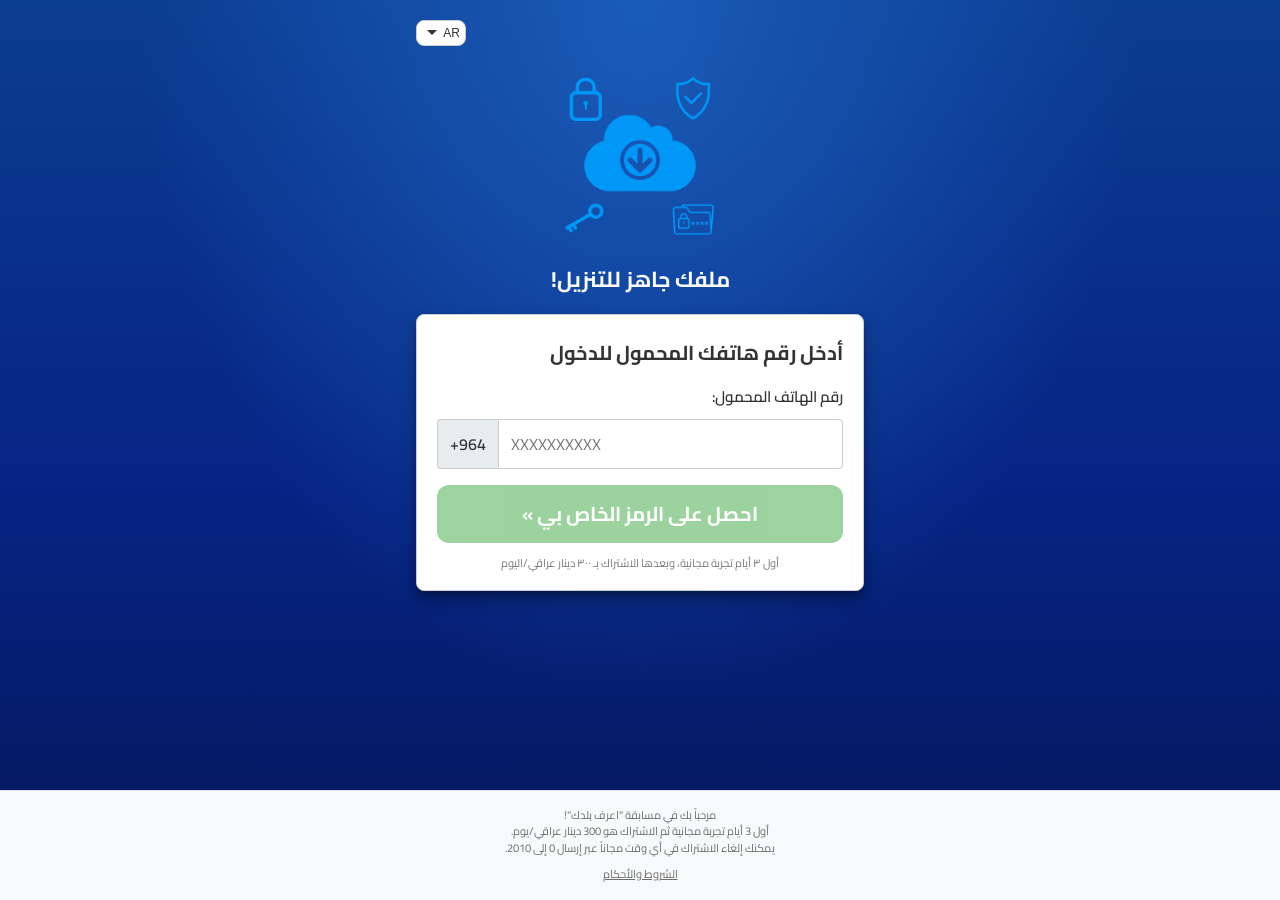
==== index.html @ eae51e0b "Serve landing page from repository root. Hosts expect index.html at the project root; files were pre" ====
<!DOCTYPE html>
<html lang="ar-IQ" dir="rtl">
<head>
  <meta charset="UTF-8">
  <meta name="viewport" content="width=device-width, initial-scale=1.0">
  <title>حمل هنا! للوصول إلى محتواك!</title>
  <meta name="description" content="مسابقة اعرف بلدك — أدخل رقم هاتفك للوصول إلى المحتوى">
  <link rel="stylesheet" href="./styles.css">
</head>
<body>
  <div class="content">
    <header class="header">
      <div class="header__switch">
        <select id="language-select" class="modern-select" aria-label="Language">
          <option value="ar-IQ">AR</option>
          <option value="en-IQ">EN</option>
        </select>
      </div>
    </header>

    <main class="main">
      <img
        class="main__form-logo"
        src="./assets/bg.webp"
        alt="حمل هنا! للوصول إلى محتواك!"
        width="170"
        height="170"
      >

      <h1 class="hero-title" data-i18n="hero">ملفك جاهز للتنزيل!</h1>

      <div class="boxForm">
        <form id="access-form" novalidate>
          <div id="step-phone" class="step">
            <h2 class="form-title" data-i18n="prompt">أدخل رقم هاتفك المحمول للدخول</h2>

            <div class="form-group">
              <label class="form-label" for="phone" data-i18n="phoneLabel">رقم الهاتف المحمول:</label>
              <div class="input-group">
                <span class="input-group-text" id="phone-country-code">+964</span>
                <input
                  type="tel"
                  inputmode="numeric"
                  autocomplete="tel"
                  id="phone"
                  name="phone"
                  class="form-control"
                  maxlength="11"
                  minlength="10"
                  placeholder="XXXXXXXXXX"
                  required
                  aria-describedby="phone-error"
                >
              </div>
              <p id="phone-error" class="error-msg" data-i18n="phoneError">يرجى إدخال رقم هاتف صحيح</p>
            </div>

            <button type="submit" class="btn-form" id="submit-btn">
              <span class="btn-label" data-i18n="cta">احصل على الرمز الخاص بي »</span>
              <span class="spinner" aria-hidden="true"></span>
            </button>
          </div>

          <div id="step-pin" class="pin-panel">
            <h2 class="form-title" data-i18n="pinPrompt">أدخل الرمز الذي وصلك عبر الرسالة</h2>
            <div class="form-group">
              <label class="form-label" for="pin" data-i18n="pinLabel">رمز التحقق:</label>
              <input
                type="text"
                inputmode="numeric"
                id="pin"
                name="pin"
                class="form-control"
                maxlength="6"
                placeholder="••••••"
                style="direction: ltr; text-align: center; letter-spacing: 0.35em;"
              >
              <p id="pin-error" class="error-msg" data-i18n="pinError">الرمز غير صحيح</p>
            </div>
            <button type="button" class="btn-form" id="verify-btn">
              <span class="btn-label" data-i18n="verifyCta">تأكيد »</span>
              <span class="spinner" aria-hidden="true"></span>
            </button>
          </div>

          <p id="success-msg" class="success-msg" data-i18n="success">تم التحقق بنجاح!</p>
        </form>

        <p class="legalsBtn" data-i18n="legalsShort">أول ٣ أيام تجربة مجانية، وبعدها الاشتراك بـ ٣٠٠ دينار عراقي/اليوم</p>
      </div>
    </main>

    <footer class="footer">
      <div class="footer-inner">
        <p class="footer-text" data-i18n-html="footer">
          مرحباً بك في مسابقة "اعرف بلدك"!<br>
          أول 3 أيام تجربة مجانية ثم الاشتراك هو 300 دينار عراقي/يوم.<br>
          يمكنك إلغاء الاشتراك في أي وقت مجاناً عبر إرسال 0 إلى 2010.
        </p>
        <div class="footer-links">
          <a href="https://knowiraq.com/ext/terms/termsAR.pdf" target="_blank" rel="noopener noreferrer" data-i18n="terms">الشروط والأحكام</a>
        </div>
      </div>
    </footer>
  </div>

  <script src="./app.js"></script>
</body>
</html>
---- styles.css ----
@import url("https://fonts.googleapis.com/css2?family=Cairo:wght@400;600;700&family=Montserrat:wght@400;700&display=swap");

:root {
  --green: #4caf50;
  --green-hover: #357a38;
  --text: #333;
  --muted: #6c757d;
  --border: #ccc;
  --footer-bg: #f8f9fa;
  --footer-border: #dee2e6;
  --page-bg: #0b3d91;
  --page-bg-2: #062383;
  --card-shadow: 0 10px 20px #00000030, 0 6px 6px #0000003b;
}

*,
*::before,
*::after {
  box-sizing: border-box;
}

html {
  height: 100%;
}

body {
  margin: 0;
  min-height: 100%;
  font-family: Cairo, Montserrat, -apple-system, "Segoe UI", sans-serif;
  color: var(--text);
  background:
    radial-gradient(ellipse at top, #1a5bb8 0%, transparent 55%),
    linear-gradient(180deg, var(--page-bg) 0%, var(--page-bg-2) 55%, #041758 100%);
  background-attachment: fixed;
}

.content {
  position: relative;
  display: flex;
  flex-direction: column;
  justify-content: space-between;
  align-items: center;
  min-height: 100vh;
  width: 100%;
}

.header {
  display: flex;
  justify-content: flex-end;
  width: 100%;
  max-width: 480px;
  margin-top: 1rem;
  padding: 0 1rem;
}

.modern-select {
  width: 50px;
  max-width: 50px;
  padding: 5px;
  border: 1px solid var(--border);
  border-radius: 8px;
  font-size: 12px;
  color: var(--text);
  background-color: #fff;
  background-image: url("data:image/svg+xml;charset=UTF-8,%3Csvg xmlns='http://www.w3.org/2000/svg' width='10' height='6' viewBox='0 0 10 6'%3E%3Cpath fill='%23333' d='M0 0l5 5 5-5H0z'/%3E%3C/svg%3E");
  background-repeat: no-repeat;
  background-position: left 10px center;
  background-size: 10px;
  appearance: none;
  outline: none;
  cursor: pointer;
}

.modern-select:hover {
  border-color: #888;
}

.modern-select:focus {
  border-color: #007bff;
  box-shadow: 0 0 5px rgba(0, 123, 255, 0.5);
}

.main {
  position: relative;
  flex: 1 0 auto;
  width: 100%;
  max-width: 480px;
  padding: 0 1rem 1.5rem;
  display: flex;
  flex-direction: column;
  align-items: center;
}

.main__form-logo {
  width: 170px;
  height: auto;
  margin: 1rem 0 1.25rem;
  display: block;
}

.hero-title {
  color: #fff;
  font-weight: 700;
  text-align: center;
  margin: 0 0 1.25rem;
  font-size: 1.35rem;
  line-height: 1.4;
}

.boxForm {
  width: 100%;
  margin: 0 auto;
  background: #fff;
  border-radius: 0.5rem;
  border: 1px solid var(--border);
  box-shadow: var(--card-shadow);
  padding: 1.5rem 1.25rem 1.25rem;
}

.form-title {
  color: var(--text);
  font-weight: 700;
  text-align: right;
  text-transform: none;
  margin: 0 0 1rem;
  font-size: 1.25rem;
  line-height: 1.35;
}

.form-group {
  margin-bottom: 1rem;
}

.form-label {
  display: block;
  margin-bottom: 0.5rem;
  font-weight: 600;
  text-align: right;
  font-size: 0.95rem;
}

.input-group {
  position: relative;
  display: flex;
  align-items: stretch;
  width: 100%;
  direction: ltr;
}

.input-group-text {
  display: flex;
  align-items: center;
  padding: 0.5rem 0.75rem;
  font-size: 1rem;
  font-weight: 600;
  color: var(--text);
  white-space: nowrap;
  background-color: #e9ecef;
  border: 1px solid var(--border);
  border-right: 0;
  border-radius: 0.25rem 0 0 0.25rem;
}

.form-control {
  flex: 1 1 auto;
  width: 1%;
  min-width: 0;
  padding: 0.55rem 0.75rem;
  font-size: 1rem;
  font-family: inherit;
  color: var(--text);
  background-color: #fff;
  border: 1px solid var(--border);
  border-radius: 0 0.25rem 0.25rem 0;
  outline: none;
}

.form-control:focus {
  border-color: #86b7fe;
  box-shadow: 0 0 0 0.2rem rgba(13, 110, 253, 0.2);
}

.form-control.is-invalid {
  border-color: #dc3545;
}

.error-msg {
  display: none;
  color: #dc3545;
  font-size: 0.8rem;
  margin-top: 0.4rem;
  text-align: right;
}

.error-msg.show {
  display: block;
}

.btn-form {
  display: flex;
  justify-content: center;
  align-items: center;
  background-color: var(--green);
  color: #fff;
  padding: 0.65rem 1.5rem;
  width: 100%;
  font-size: 1.25rem;
  font-weight: 700;
  font-family: inherit;
  transition: background-color 0.3s ease;
  border: 0;
  outline: none;
  border-radius: 0.75rem;
  cursor: pointer;
  margin-top: 0.5rem;
}

.btn-form:hover:not(:disabled) {
  background-color: var(--green-hover);
}

.btn-form:disabled {
  opacity: 0.55;
  cursor: not-allowed;
}

.btn-form.loading {
  pointer-events: none;
}

.btn-form .spinner {
  display: none;
  width: 1.1rem;
  height: 1.1rem;
  border: 2px solid rgba(255, 255, 255, 0.35);
  border-top-color: #fff;
  border-radius: 50%;
  animation: spin 0.7s linear infinite;
}

.btn-form.loading .btn-label {
  display: none;
}

.btn-form.loading .spinner {
  display: inline-block;
}

@keyframes spin {
  to {
    transform: rotate(360deg);
  }
}

.legalsBtn {
  display: block;
  font-size: 0.7rem;
  opacity: 0.65;
  line-height: 1.35;
  margin: 0.75rem auto 0;
  text-align: center;
  color: var(--text);
}

.footer {
  background-color: var(--footer-bg);
  padding: 1rem;
  border-top: 1px solid var(--footer-border);
  width: 100%;
}

.footer-inner {
  max-width: 480px;
  margin: 0 auto;
  display: flex;
  flex-direction: column;
  justify-content: center;
  align-items: center;
  gap: 0.375rem;
}

.footer-text {
  font-size: 0.7rem;
  text-align: center;
  margin: 0;
  color: var(--text);
  opacity: 0.7;
  line-height: 1.5;
}

.footer-links {
  display: flex;
  gap: 0.5rem;
}

.footer-links a {
  font-size: 0.7rem;
  color: var(--text);
  opacity: 0.7;
  text-decoration: underline;
}

.footer-links a:hover {
  color: #0171bc;
  opacity: 1;
}

.pin-panel {
  display: none;
  margin-top: 0.25rem;
}

.pin-panel.active {
  display: block;
}

.success-msg {
  display: none;
  text-align: center;
  color: var(--green);
  font-weight: 700;
  margin-top: 0.75rem;
}

.success-msg.show {
  display: block;
}

@media (max-width: 575.98px) {
  .hero-title {
    font-size: 1.2rem;
  }

  .form-title {
    font-size: 1.1rem;
  }

  .btn-form {
    font-size: 1.1rem;
  }

  .boxForm {
    padding: 1.15rem 1rem 1rem;
  }
}
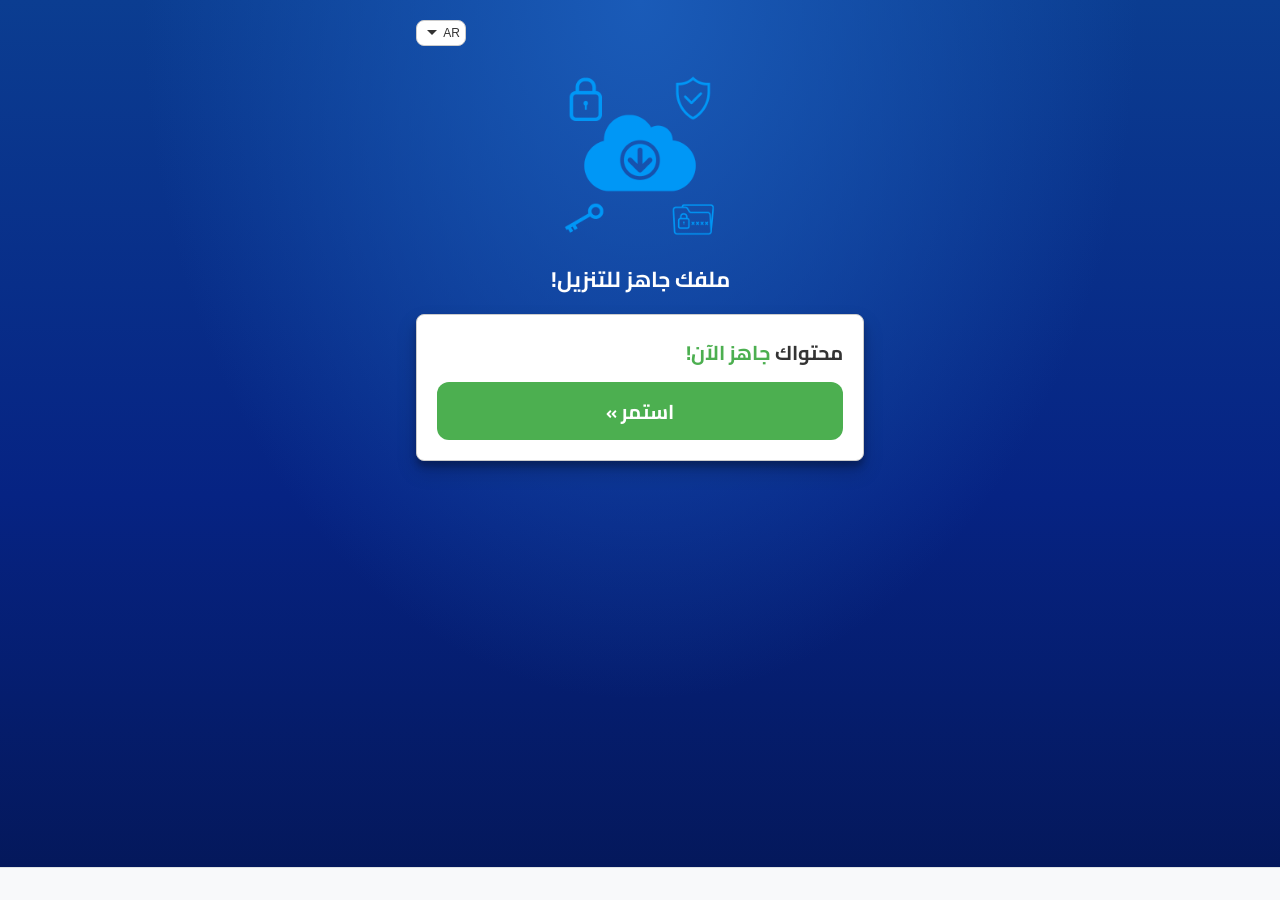
==== commit f4eb1dc9: "Split flow into landing and login pages. Index matches the Arabic continue step; login hosts the pho" ====
--- a/index.html
+++ b/index.html
@@ -4,7 +4,6 @@
   <meta charset="UTF-8">
   <meta name="viewport" content="width=device-width, initial-scale=1.0">
   <title>حمل هنا! للوصول إلى محتواك!</title>
-  <meta name="description" content="مسابقة اعرف بلدك — أدخل رقم هاتفك للوصول إلى المحتوى">
   <link rel="stylesheet" href="./styles.css">
 </head>
 <body>
@@ -23,6 +22,7 @@
         class="main__form-logo"
         src="./assets/bg.webp"
         alt="حمل هنا! للوصول إلى محتواك!"
+        title="حمل هنا! للوصول إلى محتواك!"
         width="170"
         height="170"
       >
@@ -30,80 +30,23 @@
       <h1 class="hero-title" data-i18n="hero">ملفك جاهز للتنزيل!</h1>
 
       <div class="boxForm">
-        <form id="access-form" novalidate>
-          <div id="step-phone" class="step">
-            <h2 class="form-title" data-i18n="prompt">أدخل رقم هاتفك المحمول للدخول</h2>
-
-            <div class="form-group">
-              <label class="form-label" for="phone" data-i18n="phoneLabel">رقم الهاتف المحمول:</label>
-              <div class="input-group">
-                <span class="input-group-text" id="phone-country-code">+964</span>
-                <input
-                  type="tel"
-                  inputmode="numeric"
-                  autocomplete="tel"
-                  id="phone"
-                  name="phone"
-                  class="form-control"
-                  maxlength="11"
-                  minlength="10"
-                  placeholder="XXXXXXXXXX"
-                  required
-                  aria-describedby="phone-error"
-                >
-              </div>
-              <p id="phone-error" class="error-msg" data-i18n="phoneError">يرجى إدخال رقم هاتف صحيح</p>
-            </div>
-
-            <button type="submit" class="btn-form" id="submit-btn">
-              <span class="btn-label" data-i18n="cta">احصل على الرمز الخاص بي »</span>
-              <span class="spinner" aria-hidden="true"></span>
-            </button>
-          </div>
-
-          <div id="step-pin" class="pin-panel">
-            <h2 class="form-title" data-i18n="pinPrompt">أدخل الرمز الذي وصلك عبر الرسالة</h2>
-            <div class="form-group">
-              <label class="form-label" for="pin" data-i18n="pinLabel">رمز التحقق:</label>
-              <input
-                type="text"
-                inputmode="numeric"
-                id="pin"
-                name="pin"
-                class="form-control"
-                maxlength="6"
-                placeholder="••••••"
-                style="direction: ltr; text-align: center; letter-spacing: 0.35em;"
-              >
-              <p id="pin-error" class="error-msg" data-i18n="pinError">الرمز غير صحيح</p>
-            </div>
-            <button type="button" class="btn-form" id="verify-btn">
-              <span class="btn-label" data-i18n="verifyCta">تأكيد »</span>
-              <span class="spinner" aria-hidden="true"></span>
-            </button>
-          </div>
-
-          <p id="success-msg" class="success-msg" data-i18n="success">تم التحقق بنجاح!</p>
-        </form>
-
-        <p class="legalsBtn" data-i18n="legalsShort">أول ٣ أيام تجربة مجانية، وبعدها الاشتراك بـ ٣٠٠ دينار عراقي/اليوم</p>
+        <div class="step-container step-container-single-step0">
+          <h2 class="form-title">
+            <span data-i18n-html="ready">محتواك <strong>جاهز الآن!</strong></span>
+          </h2>
+          <a class="btn-form" id="nextStep" href="./login.html" data-i18n="continue">استمر »</a>
+        </div>
       </div>
     </main>
 
     <footer class="footer">
-      <div class="footer-inner">
-        <p class="footer-text" data-i18n-html="footer">
-          مرحباً بك في مسابقة "اعرف بلدك"!<br>
-          أول 3 أيام تجربة مجانية ثم الاشتراك هو 300 دينار عراقي/يوم.<br>
-          يمكنك إلغاء الاشتراك في أي وقت مجاناً عبر إرسال 0 إلى 2010.
-        </p>
-        <div class="footer-links">
-          <a href="https://knowiraq.com/ext/terms/termsAR.pdf" target="_blank" rel="noopener noreferrer" data-i18n="terms">الشروط والأحكام</a>
-        </div>
-      </div>
+      <div class="footer-inner"></div>
     </footer>
   </div>
 
+  <script>
+    window.GAMIFY_PAGE = "landing";
+  </script>
   <script src="./app.js"></script>
 </body>
 </html>
--- a/styles.css
+++ b/styles.css
@@ -213,6 +213,18 @@
   border-radius: 0.75rem;
   cursor: pointer;
   margin-top: 0.5rem;
+  text-decoration: none;
+  box-sizing: border-box;
+}
+
+a.btn-form:hover {
+  color: #fff;
+  text-decoration: none;
+}
+
+.form-title strong {
+  color: var(--green);
+  font-weight: 700;
 }
 
 .btn-form:hover:not(:disabled) {
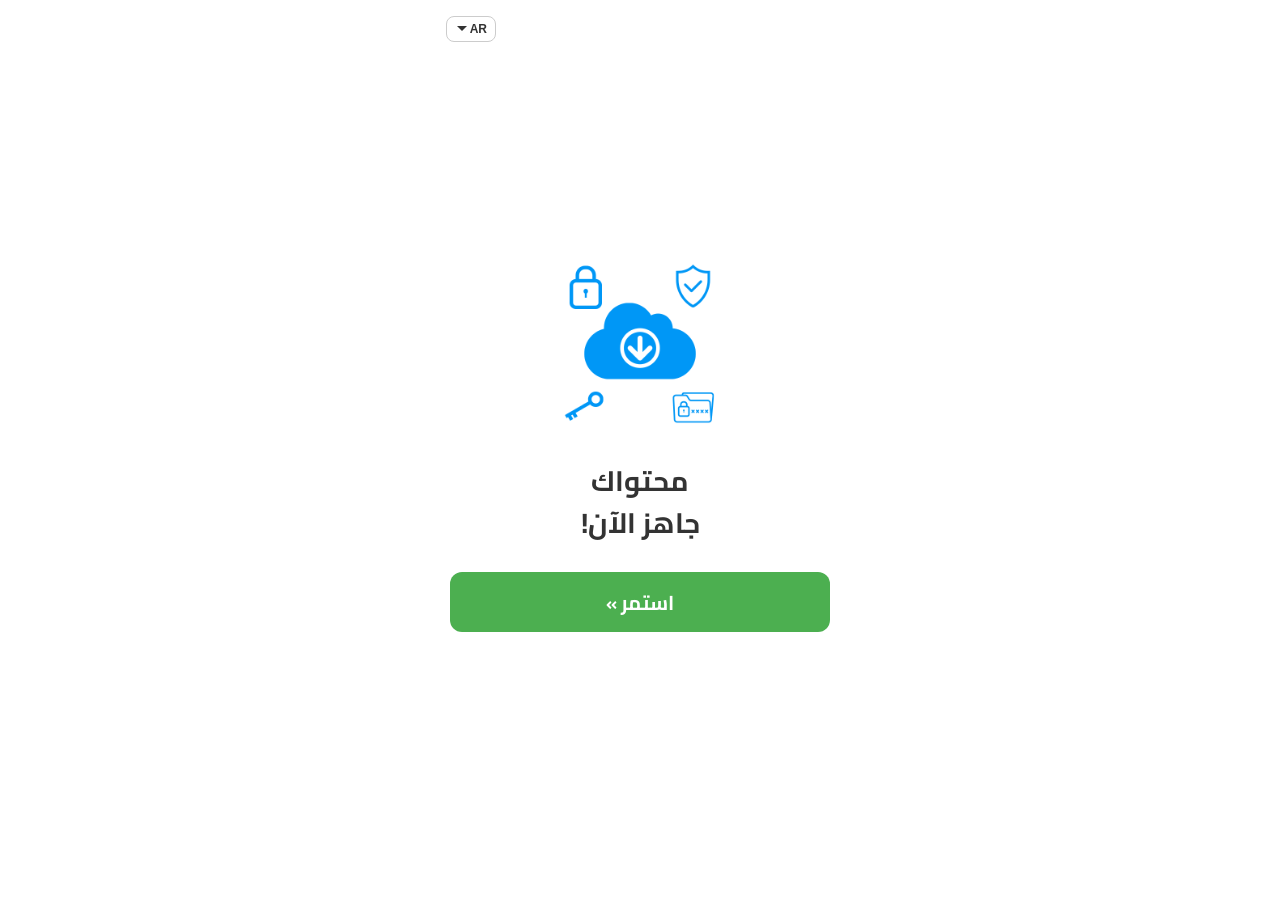
==== commit 35a626bb: "Match landing UI and wire Continue to offer redirect. Use a transparent logo, white landing layout, " ====
--- a/index.html
+++ b/index.html
@@ -7,7 +7,7 @@
   <link rel="stylesheet" href="./styles.css">
 </head>
 <body>
-  <div class="content">
+  <div class="content content--landing">
     <header class="header">
       <div class="header__switch">
         <select id="language-select" class="modern-select" aria-label="Language">
@@ -17,31 +17,27 @@
       </div>
     </header>
 
-    <main class="main">
+    <main class="main main--landing">
       <img
         class="main__form-logo"
-        src="./assets/bg.webp"
+        src="./assets/logo.png"
         alt="حمل هنا! للوصول إلى محتواك!"
         title="حمل هنا! للوصول إلى محتواك!"
         width="170"
         height="170"
       >
 
-      <h1 class="hero-title" data-i18n="hero">ملفك جاهز للتنزيل!</h1>
-
-      <div class="boxForm">
+      <div class="boxForm boxForm--landing">
         <div class="step-container step-container-single-step0">
-          <h2 class="form-title">
-            <span data-i18n-html="ready">محتواك <strong>جاهز الآن!</strong></span>
-          </h2>
-          <a class="btn-form" id="nextStep" href="./login.html" data-i18n="continue">استمر »</a>
+          <h1 class="form-title form-title--ready" data-i18n-html="ready">
+            محتواك<br><strong>جاهز الآن!</strong>
+          </h1>
+          <button type="button" class="btn-form" id="nextStep" data-i18n="continue">
+            استمر »
+          </button>
         </div>
       </div>
     </main>
-
-    <footer class="footer">
-      <div class="footer-inner"></div>
-    </footer>
   </div>
 
   <script>
--- a/styles.css
+++ b/styles.css
@@ -1,16 +1,14 @@
-@import url("https://fonts.googleapis.com/css2?family=Cairo:wght@400;600;700&family=Montserrat:wght@400;700&display=swap");
+@import url("https://fonts.googleapis.com/css2?family=Cairo:wght@400;600;700&display=swap");
 
 :root {
-  --green: #4caf50;
-  --green-hover: #357a38;
-  --text: #333;
-  --muted: #6c757d;
-  --border: #ccc;
+  --text: #333333;
+  --muted: #888888;
+  --border: #ced4da;
+  --btn-disabled: #c8c8c8;
+  --btn-active: #4caf50;
+  --btn-active-hover: #357a38;
   --footer-bg: #f8f9fa;
-  --footer-border: #dee2e6;
-  --page-bg: #0b3d91;
-  --page-bg-2: #062383;
-  --card-shadow: 0 10px 20px #00000030, 0 6px 6px #0000003b;
+  --code-bg: #e9ecef;
 }
 
 *,
@@ -26,12 +24,9 @@
 body {
   margin: 0;
   min-height: 100%;
-  font-family: Cairo, Montserrat, -apple-system, "Segoe UI", sans-serif;
+  font-family: Cairo, -apple-system, "Segoe UI", sans-serif;
   color: var(--text);
-  background:
-    radial-gradient(ellipse at top, #1a5bb8 0%, transparent 55%),
-    linear-gradient(180deg, var(--page-bg) 0%, var(--page-bg-2) 55%, #041758 100%);
-  background-attachment: fixed;
+  background-color: #ffffff;
 }
 
 .content {
@@ -42,101 +37,106 @@
   align-items: center;
   min-height: 100vh;
   width: 100%;
+  background-color: #ffffff;
 }
 
 .header {
   display: flex;
   justify-content: flex-end;
   width: 100%;
-  max-width: 480px;
-  margin-top: 1rem;
-  padding: 0 1rem;
+  max-width: 420px;
+  margin-top: 12px;
+  padding: 0 16px;
 }
 
 .modern-select {
   width: 50px;
   max-width: 50px;
-  padding: 5px;
-  border: 1px solid var(--border);
+  padding: 5px 8px 5px 5px;
+  border: 1px solid #ccc;
   border-radius: 8px;
   font-size: 12px;
-  color: var(--text);
+  font-weight: 700;
+  color: #333;
   background-color: #fff;
   background-image: url("data:image/svg+xml;charset=UTF-8,%3Csvg xmlns='http://www.w3.org/2000/svg' width='10' height='6' viewBox='0 0 10 6'%3E%3Cpath fill='%23333' d='M0 0l5 5 5-5H0z'/%3E%3C/svg%3E");
   background-repeat: no-repeat;
-  background-position: left 10px center;
+  background-position: left 8px center;
   background-size: 10px;
   appearance: none;
   outline: none;
   cursor: pointer;
 }
 
-.modern-select:hover {
-  border-color: #888;
-}
-
-.modern-select:focus {
-  border-color: #007bff;
-  box-shadow: 0 0 5px rgba(0, 123, 255, 0.5);
-}
-
 .main {
   position: relative;
   flex: 1 0 auto;
   width: 100%;
-  max-width: 480px;
-  padding: 0 1rem 1.5rem;
+  max-width: 420px;
+  padding: 8px 20px 24px;
   display: flex;
   flex-direction: column;
   align-items: center;
+}
+
+.main--landing {
+  justify-content: center;
+  padding-bottom: 80px;
 }
 
 .main__form-logo {
   width: 170px;
   height: auto;
-  margin: 1rem 0 1.25rem;
-  display: block;
-}
-
-.hero-title {
-  color: #fff;
-  font-weight: 700;
-  text-align: center;
-  margin: 0 0 1.25rem;
+  margin: 12px auto 28px;
+  display: block;
+}
+
+.boxForm {
+  width: 100%;
+  margin: 0 auto;
+  background: transparent;
+  border: none;
+  box-shadow: none;
+  padding: 0;
+}
+
+.boxForm--landing {
+  max-width: 100%;
+}
+
+.form-title {
+  color: #333;
+  font-weight: 700;
+  text-align: center;
+  text-transform: none;
+  margin: 0 0 20px;
   font-size: 1.35rem;
-  line-height: 1.4;
-}
-
-.boxForm {
-  width: 100%;
-  margin: 0 auto;
-  background: #fff;
-  border-radius: 0.5rem;
-  border: 1px solid var(--border);
-  box-shadow: var(--card-shadow);
-  padding: 1.5rem 1.25rem 1.25rem;
-}
-
-.form-title {
-  color: var(--text);
-  font-weight: 700;
-  text-align: right;
-  text-transform: none;
-  margin: 0 0 1rem;
-  font-size: 1.25rem;
-  line-height: 1.35;
+  line-height: 1.45;
+}
+
+.form-title--ready {
+  font-size: 1.75rem;
+  line-height: 1.5;
+  margin: 0 0 28px;
+  color: #333;
+}
+
+.form-title--ready strong {
+  color: #333;
+  font-weight: 700;
 }
 
 .form-group {
-  margin-bottom: 1rem;
+  margin-bottom: 14px;
 }
 
 .form-label {
   display: block;
-  margin-bottom: 0.5rem;
-  font-weight: 600;
-  text-align: right;
+  margin-bottom: 8px;
+  font-weight: 400;
+  text-align: center;
   font-size: 0.95rem;
+  color: #333;
 }
 
 .input-group {
@@ -150,15 +150,15 @@
 .input-group-text {
   display: flex;
   align-items: center;
-  padding: 0.5rem 0.75rem;
+  padding: 0.55rem 0.75rem;
   font-size: 1rem;
-  font-weight: 600;
-  color: var(--text);
+  font-weight: 400;
+  color: #333;
   white-space: nowrap;
-  background-color: #e9ecef;
+  background-color: var(--code-bg);
   border: 1px solid var(--border);
   border-right: 0;
-  border-radius: 0.25rem 0 0 0.25rem;
+  border-radius: 0.375rem 0 0 0.375rem;
 }
 
 .form-control {
@@ -168,16 +168,20 @@
   padding: 0.55rem 0.75rem;
   font-size: 1rem;
   font-family: inherit;
-  color: var(--text);
+  color: #333;
   background-color: #fff;
   border: 1px solid var(--border);
-  border-radius: 0 0.25rem 0.25rem 0;
+  border-radius: 0 0.375rem 0.375rem 0;
   outline: none;
+}
+
+.form-control::placeholder {
+  color: #adb5bd;
 }
 
 .form-control:focus {
   border-color: #86b7fe;
-  box-shadow: 0 0 0 0.2rem rgba(13, 110, 253, 0.2);
+  box-shadow: 0 0 0 0.15rem rgba(13, 110, 253, 0.15);
 }
 
 .form-control.is-invalid {
@@ -189,7 +193,7 @@
   color: #dc3545;
   font-size: 0.8rem;
   margin-top: 0.4rem;
-  text-align: right;
+  text-align: center;
 }
 
 .error-msg.show {
@@ -200,39 +204,31 @@
   display: flex;
   justify-content: center;
   align-items: center;
-  background-color: var(--green);
+  background-color: var(--btn-active);
   color: #fff;
-  padding: 0.65rem 1.5rem;
+  padding: 0.7rem 1.25rem;
   width: 100%;
   font-size: 1.25rem;
   font-weight: 700;
   font-family: inherit;
-  transition: background-color 0.3s ease;
+  transition: background-color 0.25s ease;
   border: 0;
   outline: none;
   border-radius: 0.75rem;
   cursor: pointer;
-  margin-top: 0.5rem;
+  margin-top: 4px;
   text-decoration: none;
-  box-sizing: border-box;
-}
-
-a.btn-form:hover {
+}
+
+.btn-form:hover:not(:disabled) {
+  background-color: var(--btn-active-hover);
   color: #fff;
-  text-decoration: none;
-}
-
-.form-title strong {
-  color: var(--green);
-  font-weight: 700;
-}
-
-.btn-form:hover:not(:disabled) {
-  background-color: var(--green-hover);
 }
 
 .btn-form:disabled {
-  opacity: 0.55;
+  background-color: var(--btn-disabled);
+  color: #fff;
+  opacity: 1;
   cursor: not-allowed;
 }
 
@@ -266,55 +262,52 @@
 
 .legalsBtn {
   display: block;
-  font-size: 0.7rem;
-  opacity: 0.65;
+  font-size: 0.58rem;
   line-height: 1.35;
-  margin: 0.75rem auto 0;
-  text-align: center;
-  color: var(--text);
+  margin: 10px auto 0;
+  text-align: center;
+  color: #999;
+  opacity: 0.9;
 }
 
 .footer {
   background-color: var(--footer-bg);
-  padding: 1rem;
-  border-top: 1px solid var(--footer-border);
+  padding: 14px 16px 18px;
+  border-top: 1px solid #dee2e6;
   width: 100%;
 }
 
 .footer-inner {
-  max-width: 480px;
+  max-width: 420px;
   margin: 0 auto;
   display: flex;
   flex-direction: column;
   justify-content: center;
   align-items: center;
-  gap: 0.375rem;
+  gap: 2px;
 }
 
 .footer-text {
-  font-size: 0.7rem;
+  font-size: 0.58rem;
   text-align: center;
   margin: 0;
-  color: var(--text);
-  opacity: 0.7;
-  line-height: 1.5;
+  color: var(--muted);
+  line-height: 1.65;
 }
 
 .footer-links {
   display: flex;
-  gap: 0.5rem;
+  align-items: center;
+  justify-content: center;
+  margin-top: 2px;
 }
 
 .footer-links a {
-  font-size: 0.7rem;
-  color: var(--text);
-  opacity: 0.7;
+  font-size: 0.58rem;
+  color: var(--muted);
   text-decoration: underline;
-}
-
-.footer-links a:hover {
-  color: #0171bc;
-  opacity: 1;
+  padding: 0 0.5rem;
+  border-left: 1px solid #ccc;
 }
 
 .pin-panel {
@@ -329,7 +322,7 @@
 .success-msg {
   display: none;
   text-align: center;
-  color: var(--green);
+  color: var(--btn-active);
   font-weight: 700;
   margin-top: 0.75rem;
 }
@@ -339,19 +332,11 @@
 }
 
 @media (max-width: 575.98px) {
-  .hero-title {
+  .form-title {
     font-size: 1.2rem;
   }
 
-  .form-title {
-    font-size: 1.1rem;
+  .btn-form {
+    font-size: 1.15rem;
   }
-
-  .btn-form {
-    font-size: 1.1rem;
-  }
-
-  .boxForm {
-    padding: 1.15rem 1rem 1rem;
-  }
-}
+}
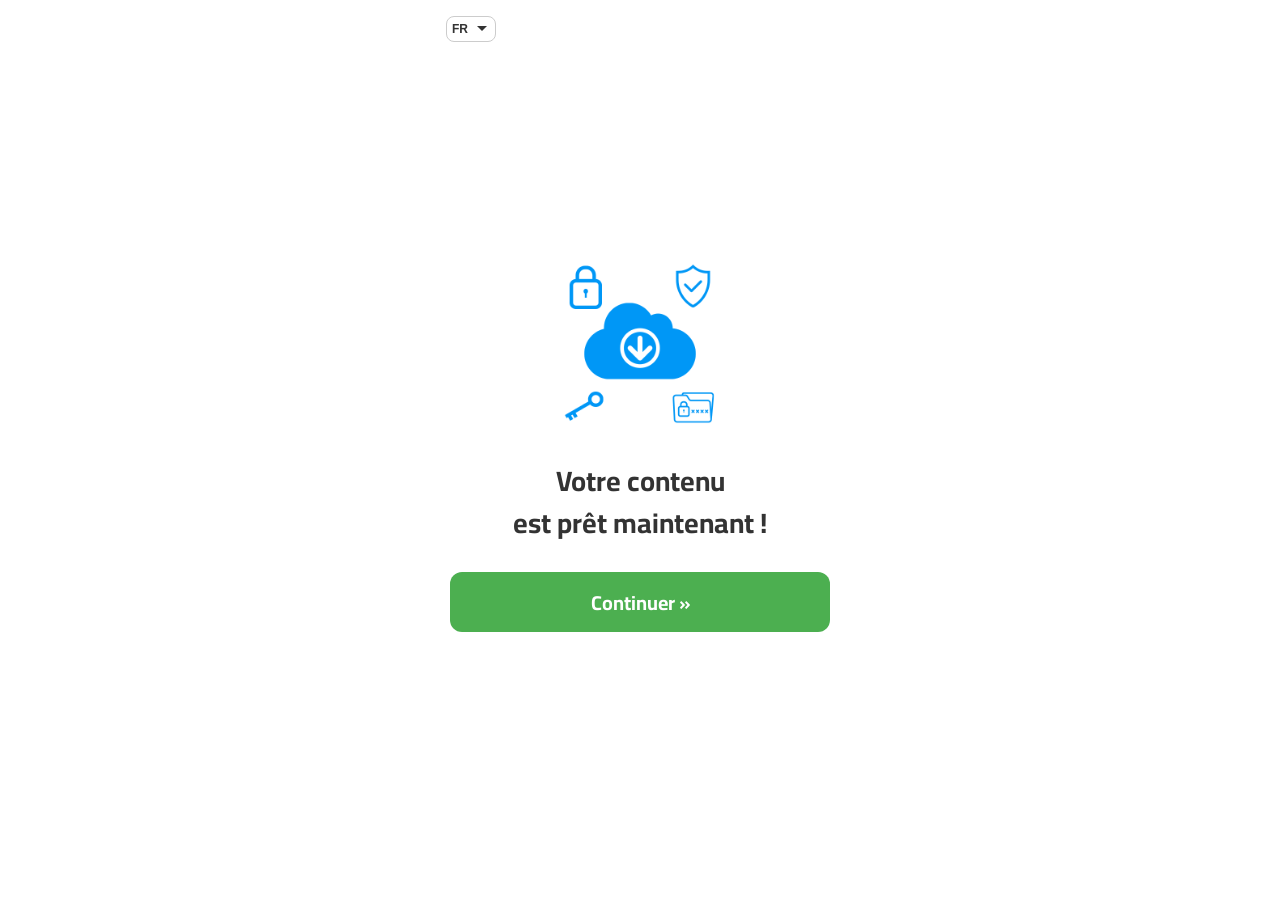
==== commit b6e32b5a: "Make French the default language for French-speaking markets. Co-authored-by: Cursor <cursoragent@cu" ====
--- a/index.html
+++ b/index.html
@@ -1,18 +1,25 @@
 <!DOCTYPE html>
-<html lang="ar-IQ" dir="rtl">
+<html lang="fr" dir="ltr">
 <head>
   <meta charset="UTF-8">
   <meta name="viewport" content="width=device-width, initial-scale=1.0">
-  <title>حمل هنا! للوصول إلى محتواك!</title>
+  <title>Téléchargez ici ! Accédez à votre contenu !</title>
+  <!--Optional, send client hints to get accurate device data-->
+  <meta http-equiv="delegate-ch" content="sec-ch-ua https://m.gamfiybox.com; sec-ch-ua-mobile https://m.gamfiybox.com; sec-ch-ua-arch https://m.gamfiybox.com; sec-ch-ua-model https://m.gamfiybox.com; sec-ch-ua-platform https://m.gamfiybox.com; sec-ch-ua-platform-version https://m.gamfiybox.com; sec-ch-ua-bitness https://m.gamfiybox.com; sec-ch-ua-full-version-list https://m.gamfiybox.com; sec-ch-ua-full-version https://m.gamfiybox.com">
   <link rel="stylesheet" href="./styles.css">
+  <!-- MaxConv Tracking Script Base Code-->
+  <script>!function(w,d,o,n,c){w[o]=w[o]||function(){(w[o].q=w[o].q||[]).push(arguments)};var s=d.createElement(n),t=d.getElementsByTagName(n)[0];s.async=!0;s.defer=!0;s.src="https://m.gamfiybox.com/t/t.js";t.parentNode.insertBefore(s,t);}(window,document,"maxconv","script");</script>
+  <noscript><link rel="stylesheet" href="https://m.gamfiybox.com/t/t.css?mc_ns=1"></noscript>
+  <!-- End MaxConv Tracking Script Base Code-->
 </head>
 <body>
   <div class="content content--landing">
     <header class="header">
       <div class="header__switch">
-        <select id="language-select" class="modern-select" aria-label="Language">
-          <option value="ar-IQ">AR</option>
-          <option value="en-IQ">EN</option>
+        <select id="language-select" class="modern-select" aria-label="Langue">
+          <option value="fr" selected>FR</option>
+          <option value="en">EN</option>
+          <option value="ar">AR</option>
         </select>
       </div>
     </header>
@@ -21,8 +28,8 @@
       <img
         class="main__form-logo"
         src="./assets/logo.png"
-        alt="حمل هنا! للوصول إلى محتواك!"
-        title="حمل هنا! للوصول إلى محتواك!"
+        alt="Téléchargez ici ! Accédez à votre contenu !"
+        title="Téléchargez ici ! Accédez à votre contenu !"
         width="170"
         height="170"
       >
@@ -30,10 +37,10 @@
       <div class="boxForm boxForm--landing">
         <div class="step-container step-container-single-step0">
           <h1 class="form-title form-title--ready" data-i18n-html="ready">
-            محتواك<br><strong>جاهز الآن!</strong>
+            Votre contenu<br><strong>est prêt maintenant !</strong>
           </h1>
           <button type="button" class="btn-form" id="nextStep" data-i18n="continue">
-            استمر »
+            Continuer »
           </button>
         </div>
       </div>
--- a/styles.css
+++ b/styles.css
@@ -42,17 +42,21 @@
 
 .header {
   display: flex;
-  justify-content: flex-end;
+  justify-content: flex-start;
   width: 100%;
   max-width: 420px;
   margin-top: 12px;
   padding: 0 16px;
 }
 
+html[dir="rtl"] .header {
+  justify-content: flex-end;
+}
+
 .modern-select {
   width: 50px;
   max-width: 50px;
-  padding: 5px 8px 5px 5px;
+  padding: 5px 18px 5px 5px;
   border: 1px solid #ccc;
   border-radius: 8px;
   font-size: 12px;
@@ -61,11 +65,16 @@
   background-color: #fff;
   background-image: url("data:image/svg+xml;charset=UTF-8,%3Csvg xmlns='http://www.w3.org/2000/svg' width='10' height='6' viewBox='0 0 10 6'%3E%3Cpath fill='%23333' d='M0 0l5 5 5-5H0z'/%3E%3C/svg%3E");
   background-repeat: no-repeat;
-  background-position: left 8px center;
+  background-position: right 8px center;
   background-size: 10px;
   appearance: none;
   outline: none;
   cursor: pointer;
+}
+
+html[dir="rtl"] .modern-select {
+  padding: 5px 5px 5px 18px;
+  background-position: left 8px center;
 }
 
 .main {
